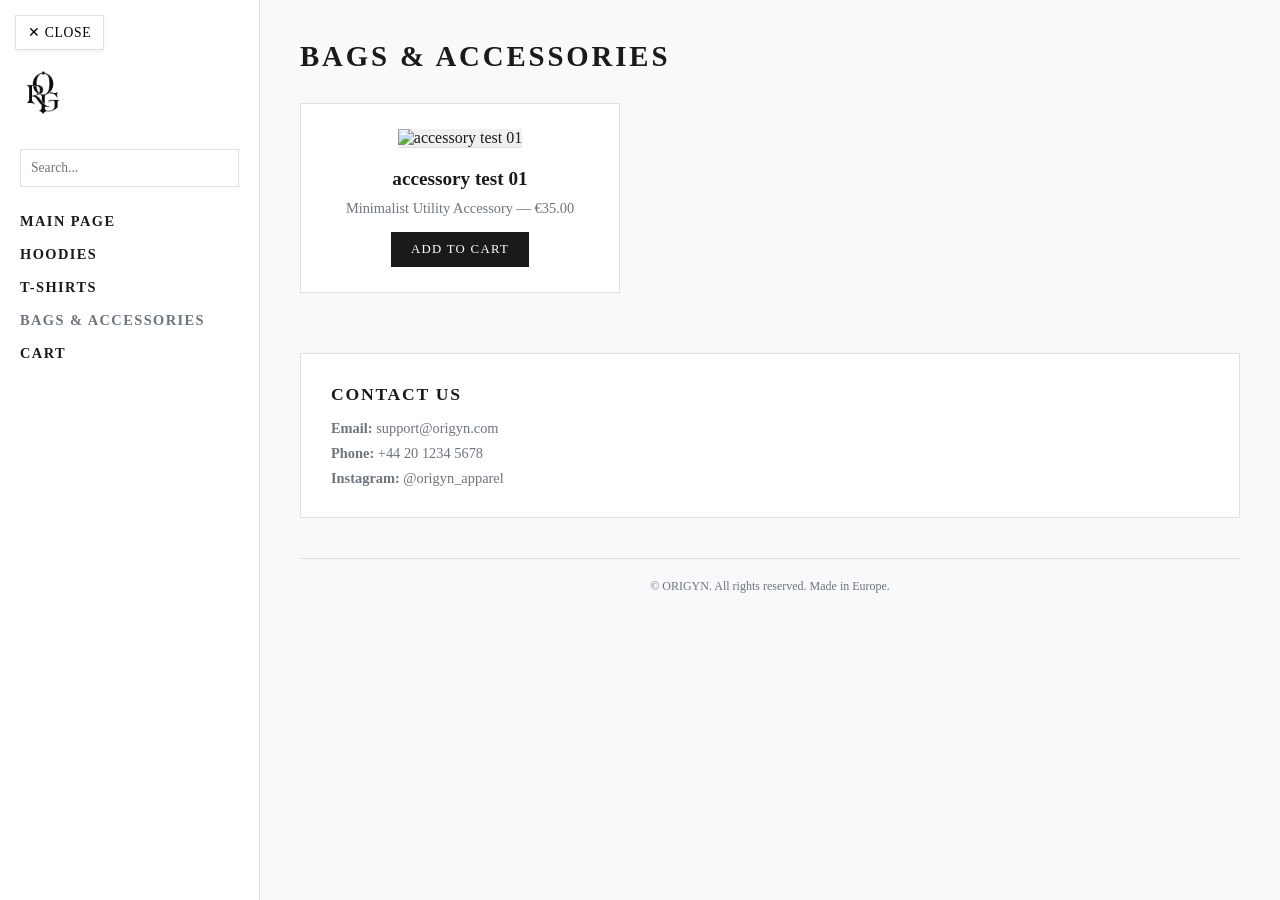
==== accessories.html @ c2c84289 "Update accessories.html" ====
<!DOCTYPE html>
<html lang="en">
<head>
  <meta charset="UTF-8">
  <meta name="viewport" content="width=device-width, initial-scale=1.0">
  <title>Bags & Accessories — ORIGYN</title>
  <style>
    :root { --color-bg: #f8f9fa; --color-card-bg: #ffffff; --color-border: #e0e0e0; --color-text-dark: #1a1a1a; --color-text-muted: #6c757d; --font-primary: 'Georgia', serif; }
    * { margin: 0; padding: 0; box-sizing: border-box; }
    body { background-color: var(--color-bg); color: var(--color-text-dark); font-family: var(--font-primary); display: flex; min-height: 100vh; position: relative; }
    a { color: inherit; text-decoration: none; }
    .sidebar-toggle-btn { position: fixed; top: 15px; left: 15px; z-index: 1100; background-color: var(--color-card-bg); border: 1px solid var(--color-border); padding: 8px 12px; font-family: var(--font-primary); font-size: 0.85rem; cursor: pointer; letter-spacing: 0.05em; text-transform: uppercase; box-shadow: 0 2px 5px rgba(0,0,0,0.05); transition: background-color 0.2s ease; }
    .sidebar-toggle-btn:hover { background-color: var(--color-bg); }
    aside.sidebar { width: 260px; background-color: #ffffff; border-right: 1px solid var(--color-border); padding: 70px 20px 30px 20px; display: flex; flex-direction: column; position: fixed; height: 100vh; z-index: 1000; top: 0; left: 0; transition: transform 0.3s ease; }
    body.sidebar-collapsed aside.sidebar { transform: translateX(-100%); }
    .brand-logo { height: 45px; width: auto; margin-bottom: 30px; filter: invert(1); }
    .search-input { width: 100%; padding: 10px; border: 1px solid var(--color-border); font-family: var(--font-primary); font-size: 0.85rem; outline: none; margin-bottom: 25px; }
    .nav-links { list-style: none; display: flex; flex-direction: column; gap: 15px; }
    .nav-links a { font-size: 0.9rem; text-transform: uppercase; letter-spacing: 0.1em; font-weight: bold; }
    .nav-links a:hover, .nav-links a.active { color: var(--color-text-muted); }
    main.content { margin-left: 260px; flex: 1; padding: 40px; transition: margin-left 0.3s ease; }
    body.sidebar-collapsed main.content { margin-left: 0; padding-top: 60px; }
    .search-results-panel { display: none; background: var(--color-card-bg); border: 1px solid var(--color-border); padding: 20px; margin-bottom: 30px; }
    .search-results-panel.active { display: block; }
    .search-item { padding: 10px 0; border-bottom: 1px solid var(--color-border); }
    .page-title { font-size: 1.8rem; letter-spacing: 0.1em; margin-bottom: 30px; text-transform: uppercase; }
    
    /* PRODUCT CARD STYLES */
    .product-card { background-color: var(--color-card-bg); border: 1px solid var(--color-border); padding: 25px; text-align: center; max-width: 320px; }
    .product-image { width: 100%; height: 250px; object-fit: cover; border-bottom: 1px solid var(--color-border); margin-bottom: 20px; background-color: #f0f0f0; }
    .product-card h3 { font-size: 1.2rem; margin-bottom: 10px; }
    .product-card p { font-size: 0.9rem; color: var(--color-text-muted); margin-bottom: 15px; }
    .add-cart-btn { background-color: var(--color-text-dark); color: #ffffff; border: none; padding: 10px 20px; font-family: var(--font-primary); font-size: 0.8rem; text-transform: uppercase; letter-spacing: 0.1em; cursor: pointer; }
    .add-cart-btn:hover { opacity: 0.85; }

    .contacts-section { margin-top: 60px; padding: 30px; background: var(--color-card-bg); border: 1px solid var(--color-border); }
    .contacts-section h3 { font-size: 1.1rem; letter-spacing: 0.1em; margin-bottom: 15px; text-transform: uppercase; }
    .contacts-list { list-style: none; font-size: 0.9rem; color: var(--color-text-muted); display: flex; flex-direction: column; gap: 8px; }
    footer { margin-top: 40px; padding-top: 20px; border-top: 1px solid var(--color-border); font-size: 0.75rem; color: var(--color-text-muted); text-align: center; }
  </style>
</head>
<body>
  <button id="toggleBtn" class="sidebar-toggle-btn" onclick="toggleSidebar()">✕ Close</button>
  <aside class="sidebar">
    <a href="index.html"><img src="logo.png" alt="ORIGYN Logo" class="brand-logo"></a>
    <input type="text" id="searchInput" class="search-input" placeholder="Search..." oninput="handleSearch()">
    <ul class="nav-links">
      <li><a href="index.html">Main Page</a></li>
      <li><a href="hoodies.html">Hoodies</a></li>
      <li><a href="tshirts.html">T-Shirts</a></li>
      <li><a href="accessories.html" class="active">Bags & Accessories</a></li>
      <li><a href="cart.html">Cart</a></li>
    </ul>
  </aside>
  <main class="content">
    <div id="searchResultsPanel" class="search-results-panel">
      <h3 style="margin-bottom: 15px;">Search Results</h3>
      <div id="searchResultsList"></div>
    </div>
    <h1 class="page-title">Bags & Accessories</h1>
    
    <div class="product-card">
      <img src="accessory01.jpg" alt="accessory test 01" class="product-image">
      <h3>accessory test 01</h3>
      <p>Minimalist Utility Accessory — €35.00</p>
      <button class="add-cart-btn" onclick="addToCart('accessory test 01', 35, 'Minimalist Utility Accessory')">Add to Cart</button>
    </div>

    <section class="contacts-section">
      <h3>Contact Us</h3>
      <ul class="contacts-list">
        <li><strong>Email:</strong> support@origyn.com</li>
        <li><strong>Phone:</strong> +44 20 1234 5678</li>
        <li><strong>Instagram:</strong> @origyn_apparel</li>
      </ul>
    </section>

    <footer>
      &copy; ORIGYN. All rights reserved. Made in Europe.
    </footer>
  </main>
  <script>
    function toggleSidebar() {
      const body = document.body;
      const toggleBtn = document.getElementById('toggleBtn');
      body.classList.toggle('sidebar-collapsed');
      toggleBtn.textContent = body.classList.contains('sidebar-collapsed') ? '☰ Menu' : '✕ Close';
    }

    function addToCart(name, price, desc) {
      let cart = JSON.parse(localStorage.getItem('origyn_cart')) || [];
      const existing = cart.find(item => item.name === name);
      if (existing) {
        existing.quantity += 1;
      } else {
        cart.push({ name, price, desc, quantity: 1 });
      }
      localStorage.setItem('origyn_cart', JSON.stringify(cart));
      alert(`${name} has been added to your cart.`);
    }

    const catalog = [
      { name: "Shirt Test 01", category: "T-Shirts", link: "tshirts.html" },
      { name: "shirt test 02", category: "Hoodies", link: "hoodies.html" },
      { name: "accessory test 01", category: "Bags & Accessories", link: "accessories.html" }
    ];
    function handleSearch() {
      const query = document.getElementById('searchInput').value.toLowerCase().trim();
      const panel = document.getElementById('searchResultsPanel');
      const list = document.getElementById('searchResultsList');
      if (query === '') { panel.classList.remove('active'); list.innerHTML = ''; return; }
      const matches = catalog.filter(item => item.name.toLowerCase().includes(query) || item.category.toLowerCase().includes(query));
      panel.classList.add('active');
      if (matches.length > 0) {
        list.innerHTML = matches.map(item => `<div class="search-item"><a href="${item.link}"><strong>${item.name}</strong> — <small>${item.category}</small></a></div>`).join('');
      } else { list.innerHTML = '<p class="search-item">No items found.</p>'; }
    }
  </script>
</body>
</html>
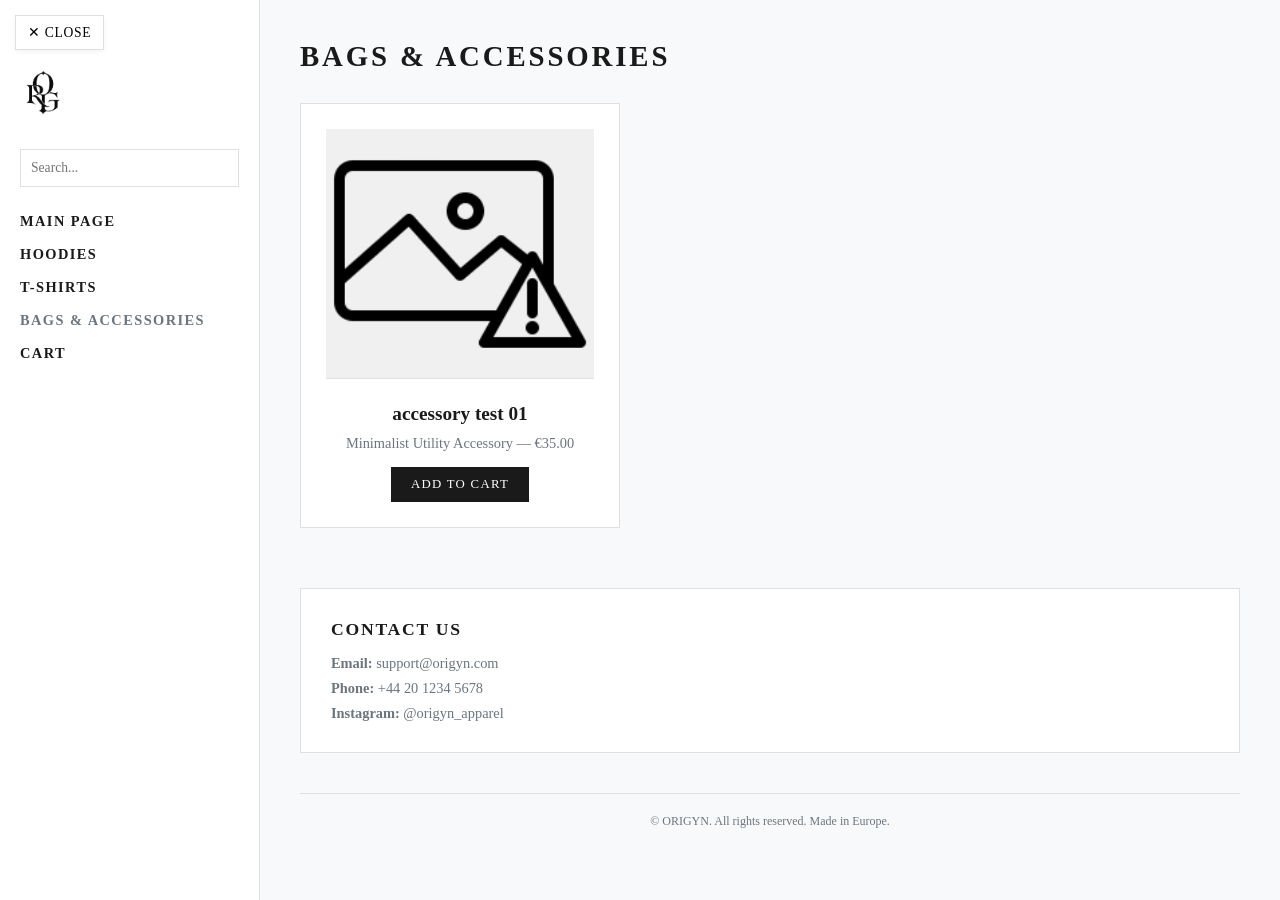
==== commit 3d141f3f: "Update accessories.html" ====
--- a/accessories.html
+++ b/accessories.html
@@ -60,7 +60,7 @@
     <h1 class="page-title">Bags & Accessories</h1>
     
     <div class="product-card">
-      <img src="accessory01.jpg" alt="accessory test 01" class="product-image">
+      <img src="Error.png" alt="accessory test 01" class="product-image">
       <h3>accessory test 01</h3>
       <p>Minimalist Utility Accessory — €35.00</p>
       <button class="add-cart-btn" onclick="addToCart('accessory test 01', 35, 'Minimalist Utility Accessory')">Add to Cart</button>
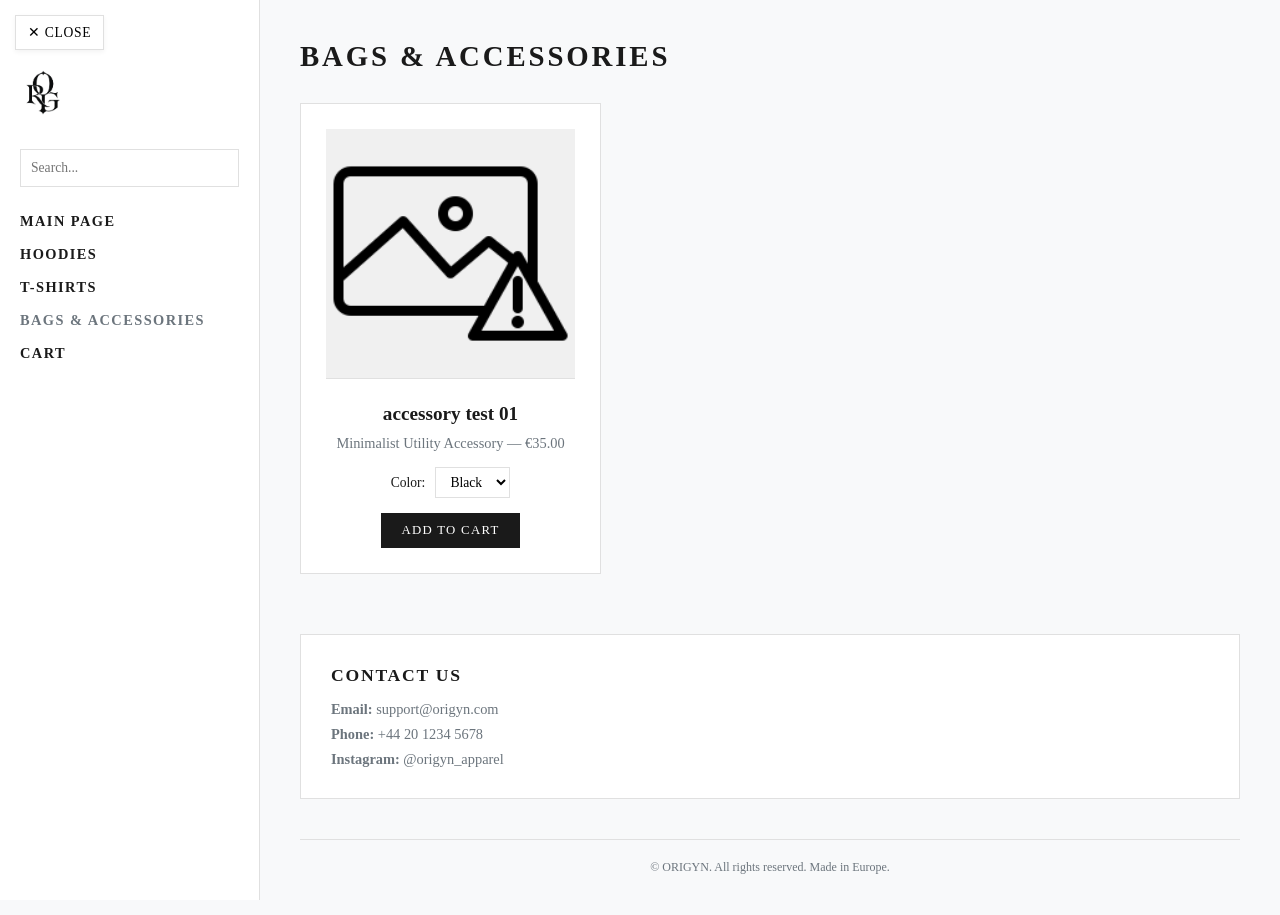
==== commit 894c5952: "Update accessories.html" ====
--- a/accessories.html
+++ b/accessories.html
@@ -5,6 +5,7 @@
   <meta name="viewport" content="width=device-width, initial-scale=1.0">
   <title>Bags & Accessories — ORIGYN</title>
   <style>
+    .product-grid { display: flex; flex-wrap: wrap; gap: 20px; }
     :root { --color-bg: #f8f9fa; --color-card-bg: #ffffff; --color-border: #e0e0e0; --color-text-dark: #1a1a1a; --color-text-muted: #6c757d; --font-primary: 'Georgia', serif; }
     * { margin: 0; padding: 0; box-sizing: border-box; }
     body { background-color: var(--color-bg); color: var(--color-text-dark); font-family: var(--font-primary); display: flex; min-height: 100vh; position: relative; }
@@ -33,6 +34,10 @@
     .add-cart-btn { background-color: var(--color-text-dark); color: #ffffff; border: none; padding: 10px 20px; font-family: var(--font-primary); font-size: 0.8rem; text-transform: uppercase; letter-spacing: 0.1em; cursor: pointer; }
     .add-cart-btn:hover { opacity: 0.85; }
 
+    /* COLOR SELECT STYLES */
+    .color-option { margin-bottom: 15px; display: flex; align-items: center; justify-content: center; gap: 10px; font-size: 0.85rem; }
+    .color-select { padding: 6px 10px; font-family: var(--font-primary); border: 1px solid var(--color-border); background-color: #ffffff; outline: none; font-size: 0.85rem; cursor: pointer; }
+
     .contacts-section { margin-top: 60px; padding: 30px; background: var(--color-card-bg); border: 1px solid var(--color-border); }
     .contacts-section h3 { font-size: 1.1rem; letter-spacing: 0.1em; margin-bottom: 15px; text-transform: uppercase; }
     .contacts-list { list-style: none; font-size: 0.9rem; color: var(--color-text-muted); display: flex; flex-direction: column; gap: 8px; }
@@ -59,11 +64,24 @@
     </div>
     <h1 class="page-title">Bags & Accessories</h1>
     
-    <div class="product-card">
-      <img src="Error.png" alt="accessory test 01" class="product-image">
-      <h3>accessory test 01</h3>
-      <p>Minimalist Utility Accessory — €35.00</p>
-      <button class="add-cart-btn" onclick="addToCart('accessory test 01', 35, 'Minimalist Utility Accessory')">Add to Cart</button>
+    <div class="product-grid">
+      <div class="product-card">
+        <img src="Error.png" alt="accessory test 01" class="product-image">
+        <h3>accessory test 01</h3>
+        <p>Minimalist Utility Accessory — €35.00</p>
+        
+        <!-- 色選択プルダウン -->
+        <div class="color-option">
+          <label for="color-acc01">Color:</label>
+          <select id="color-acc01" class="color-select">
+            <option value="Black">Black</option>
+            <option value="Silver">Silver</option>
+            <option value="Olive">Olive</option>
+          </select>
+        </div>
+
+        <button class="add-cart-btn" onclick="addToCart('accessory test 01', 35, 'Minimalist Utility Accessory', 'color-acc01')">Add to Cart</button>
+      </div>
     </div>
 
     <section class="contacts-section">
@@ -87,16 +105,19 @@
       toggleBtn.textContent = body.classList.contains('sidebar-collapsed') ? '☰ Menu' : '✕ Close';
     }
 
-    function addToCart(name, price, desc) {
+    function addToCart(name, price, desc, selectId) {
+      const selectedColor = document.getElementById(selectId).value;
+      const fullName = `${name} (${selectedColor})`;
+
       let cart = JSON.parse(localStorage.getItem('origyn_cart')) || [];
-      const existing = cart.find(item => item.name === name);
+      const existing = cart.find(item => item.name === fullName);
       if (existing) {
         existing.quantity += 1;
       } else {
-        cart.push({ name, price, desc, quantity: 1 });
+        cart.push({ name: fullName, price, desc, quantity: 1 });
       }
       localStorage.setItem('origyn_cart', JSON.stringify(cart));
-      alert(`${name} has been added to your cart.`);
+      alert(`${fullName} has been added to your cart.`);
     }
 
     const catalog = [
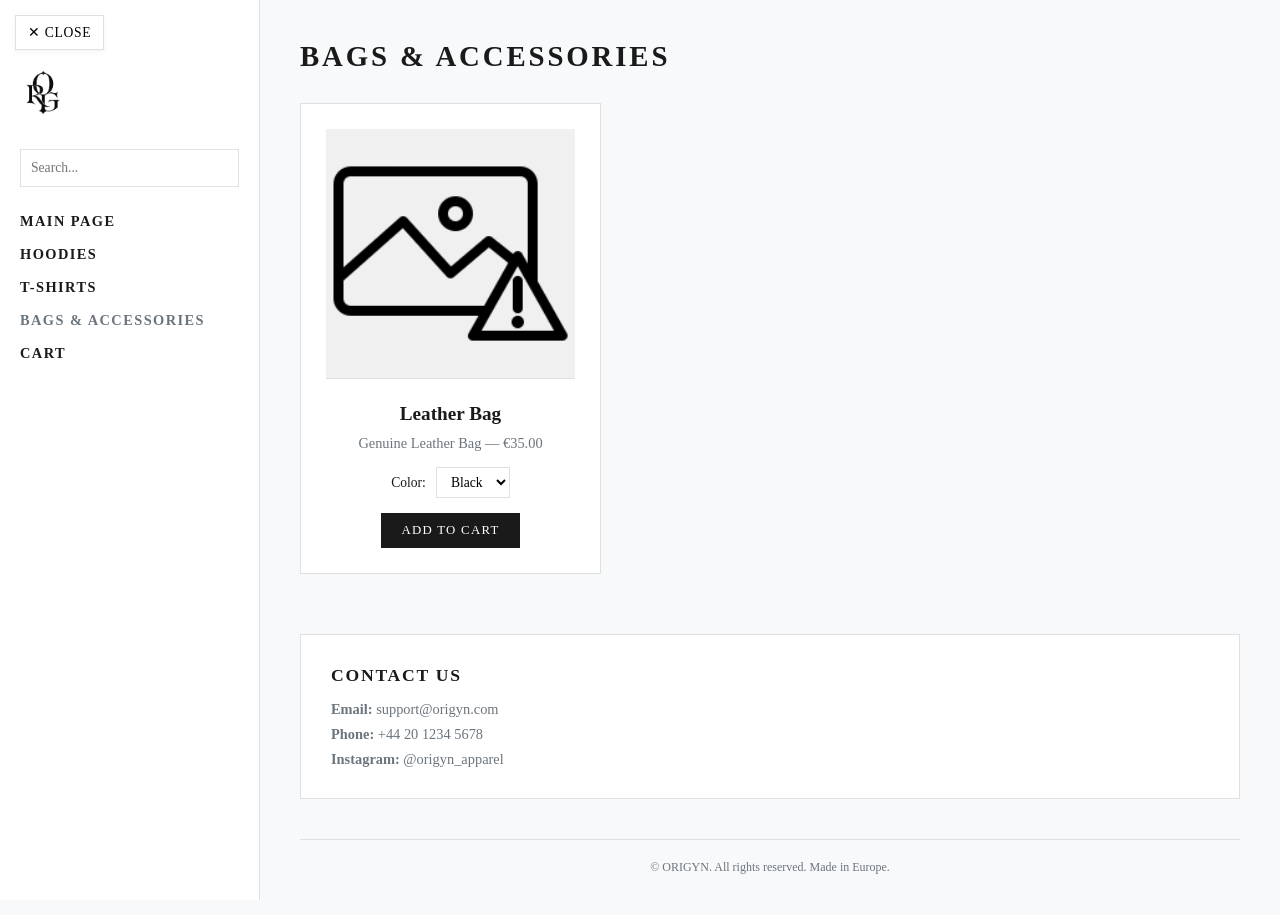
==== commit 37103bfe: "Update accessories.html" ====
--- a/accessories.html
+++ b/accessories.html
@@ -67,16 +67,15 @@
     <div class="product-grid">
       <div class="product-card">
         <img src="Error.png" alt="accessory test 01" class="product-image">
-        <h3>accessory test 01</h3>
-        <p>Minimalist Utility Accessory — €35.00</p>
+        <h3>Leather Bag</h3>
+        <p>Genuine Leather Bag — €35.00</p>
         
         <!-- 色選択プルダウン -->
         <div class="color-option">
           <label for="color-acc01">Color:</label>
           <select id="color-acc01" class="color-select">
             <option value="Black">Black</option>
-            <option value="Silver">Silver</option>
-            <option value="Olive">Olive</option>
+            <option value="Biege">Biege</option>
           </select>
         </div>
 
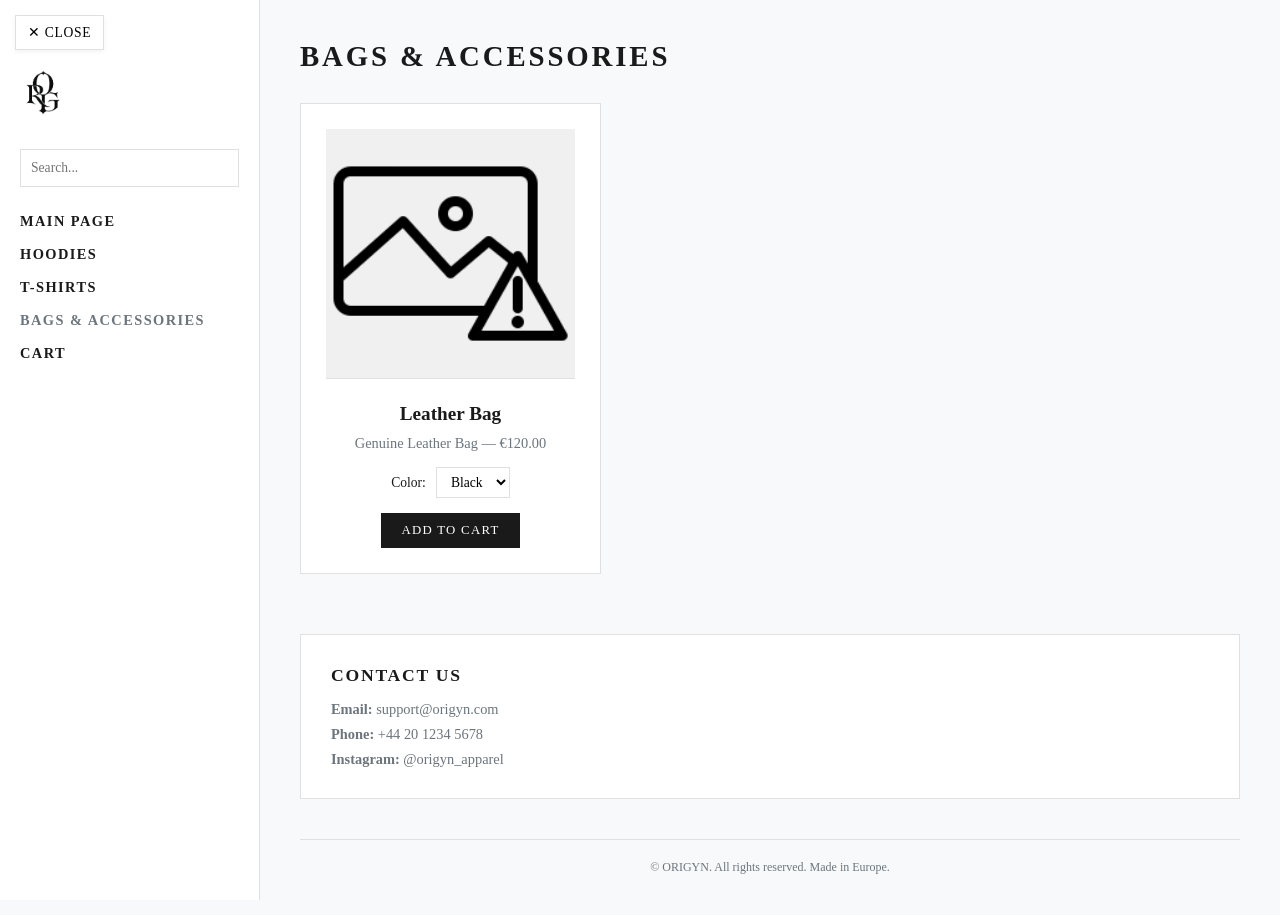
==== commit 829b1550: "Update accessories.html" ====
--- a/accessories.html
+++ b/accessories.html
@@ -66,9 +66,9 @@
     
     <div class="product-grid">
       <div class="product-card">
-        <img src="Error.png" alt="accessory test 01" class="product-image">
+        <img src="Error.png" alt="Leather Bag" class="product-image">
         <h3>Leather Bag</h3>
-        <p>Genuine Leather Bag — €35.00</p>
+        <p>Genuine Leather Bag — €120.00</p>
         
         <!-- 色選択プルダウン -->
         <div class="color-option">
@@ -79,7 +79,7 @@
           </select>
         </div>
 
-        <button class="add-cart-btn" onclick="addToCart('accessory test 01', 35, 'Minimalist Utility Accessory', 'color-acc01')">Add to Cart</button>
+        <button class="add-cart-btn" onclick="addToCart('Leather Bag', 120, 'Genuine Leather Bag', 'color-acc01')">Add to Cart</button>
       </div>
     </div>
 
@@ -120,9 +120,10 @@
     }
 
     const catalog = [
-      { name: "Shirt Test 01", category: "T-Shirts", link: "tshirts.html" },
-      { name: "shirt test 02", category: "Hoodies", link: "hoodies.html" },
-      { name: "accessory test 01", category: "Bags & Accessories", link: "accessories.html" }
+      { name: "T-Shirt", category: "T-Shirts", link: "tshirts.html" },
+      { name: "Origyn Original Hoodie", category: "Hoodies", link: "hoodies.html" },
+      { name: "Light Hoodie", category: "Hoodies", link: "hoodies.html" },
+      { name: "Leather Bag", category: "Bags & Accessories", link: "accessories.html" }
     ];
     function handleSearch() {
       const query = document.getElementById('searchInput').value.toLowerCase().trim();
